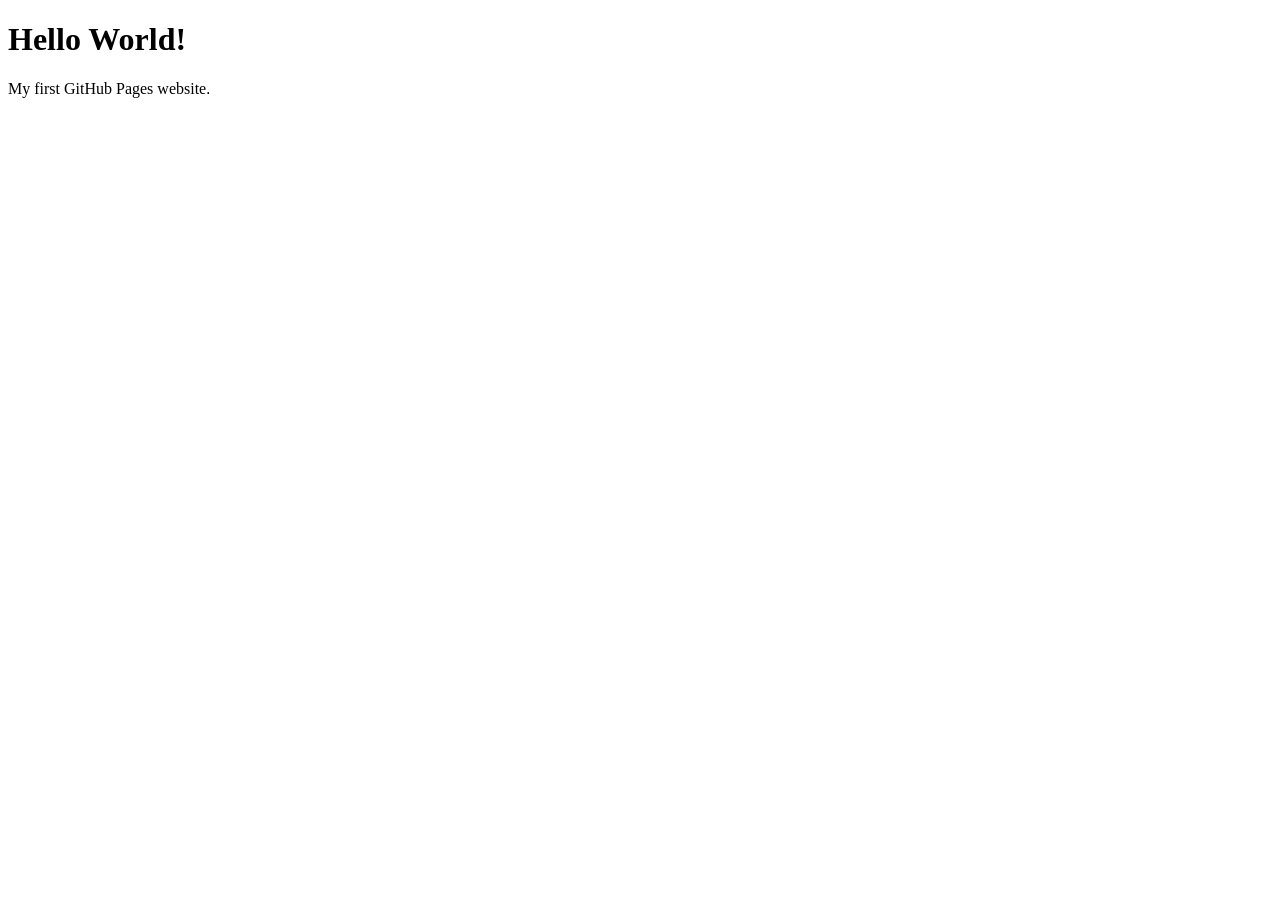
==== index.html @ e5bc2616 "Add initial HTML structure for the website" ====
<!DOCTYPE html>
<html lang="en">
<head>
  <meta charset="UTF-8">
  <meta name="viewport" content="width=device-width, initial-scale=1.0">
  <title>My Website</title>
</head>
<body>
  <h1>Hello World!</h1>
  <p>My first GitHub Pages website.</p>
</body>
</html>
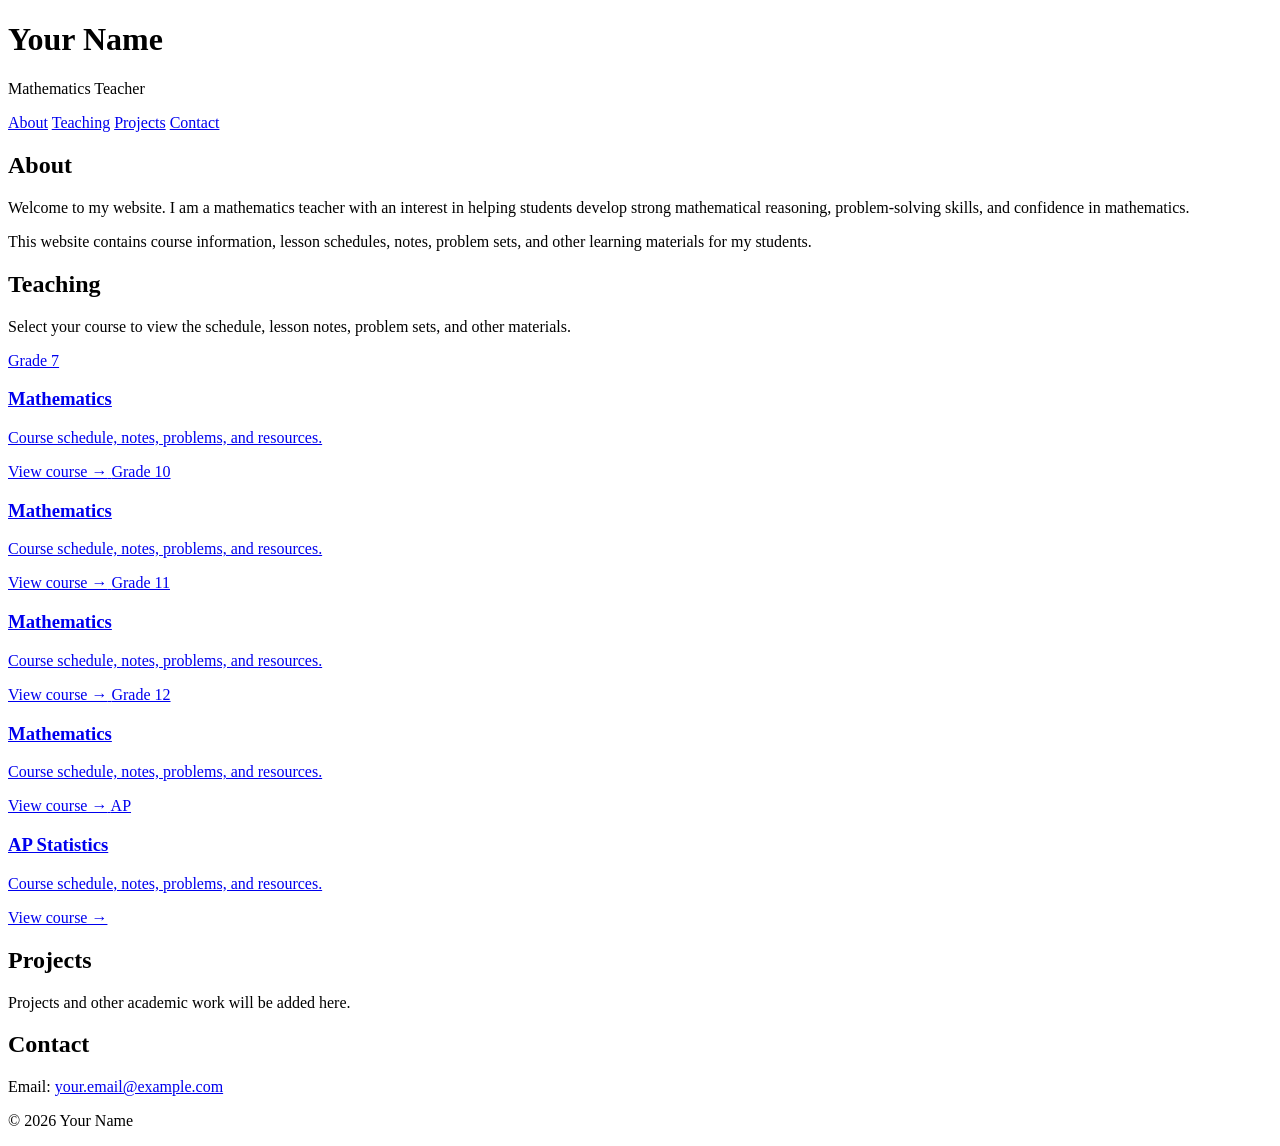
==== commit 3802f3c2: "Revamp index.html with new structure and content Updated the title and added header, navigation, mai" ====
--- a/index.html
+++ b/index.html
@@ -3,10 +3,140 @@
 <head>
   <meta charset="UTF-8">
   <meta name="viewport" content="width=device-width, initial-scale=1.0">
-  <title>My Website</title>
+
+  <title>Your Name | Teaching</title>
+
+  <link rel="stylesheet" href="style.css">
 </head>
+
 <body>
-  <h1>Hello World!</h1>
-  <p>My first GitHub Pages website.</p>
+
+  <!-- HEADER -->
+  <header class="site-header">
+    <div class="container">
+      <h1>Your Name</h1>
+      <p class="subtitle">Mathematics Teacher</p>
+    </div>
+  </header>
+
+
+  <!-- NAVIGATION -->
+  <nav class="navbar">
+    <div class="container nav-container">
+      <a href="#about">About</a>
+      <a href="#teaching">Teaching</a>
+      <a href="#projects">Projects</a>
+      <a href="#contact">Contact</a>
+    </div>
+  </nav>
+
+
+  <!-- MAIN CONTENT -->
+  <main class="container">
+
+    <!-- ABOUT -->
+    <section id="about" class="section">
+      <h2>About</h2>
+
+      <p>
+        Welcome to my website. I am a mathematics teacher with an interest
+        in helping students develop strong mathematical reasoning,
+        problem-solving skills, and confidence in mathematics.
+      </p>
+
+      <p>
+        This website contains course information, lesson schedules,
+        notes, problem sets, and other learning materials for my students.
+      </p>
+    </section>
+
+
+    <!-- TEACHING -->
+    <section id="teaching" class="section">
+      <h2>Teaching</h2>
+
+      <p class="section-intro">
+        Select your course to view the schedule, lesson notes,
+        problem sets, and other materials.
+      </p>
+
+
+      <div class="course-grid">
+
+        <a class="course-card" href="courses/grade7.html">
+          <span class="course-level">Grade 7</span>
+          <h3>Mathematics</h3>
+          <p>Course schedule, notes, problems, and resources.</p>
+          <span class="course-link">View course →</span>
+        </a>
+
+
+        <a class="course-card" href="courses/grade10.html">
+          <span class="course-level">Grade 10</span>
+          <h3>Mathematics</h3>
+          <p>Course schedule, notes, problems, and resources.</p>
+          <span class="course-link">View course →</span>
+        </a>
+
+
+        <a class="course-card" href="courses/grade11.html">
+          <span class="course-level">Grade 11</span>
+          <h3>Mathematics</h3>
+          <p>Course schedule, notes, problems, and resources.</p>
+          <span class="course-link">View course →</span>
+        </a>
+
+
+        <a class="course-card" href="courses/grade12.html">
+          <span class="course-level">Grade 12</span>
+          <h3>Mathematics</h3>
+          <p>Course schedule, notes, problems, and resources.</p>
+          <span class="course-link">View course →</span>
+        </a>
+
+
+        <a class="course-card" href="courses/ap-statistics.html">
+          <span class="course-level">AP</span>
+          <h3>AP Statistics</h3>
+          <p>Course schedule, notes, problems, and resources.</p>
+          <span class="course-link">View course →</span>
+        </a>
+
+      </div>
+    </section>
+
+
+    <!-- PROJECTS -->
+    <section id="projects" class="section">
+      <h2>Projects</h2>
+
+      <p>
+        Projects and other academic work will be added here.
+      </p>
+    </section>
+
+
+    <!-- CONTACT -->
+    <section id="contact" class="section">
+      <h2>Contact</h2>
+
+      <p>
+        Email:
+        <a href="mailto:your.email@example.com">
+          your.email@example.com
+        </a>
+      </p>
+    </section>
+
+  </main>
+
+
+  <!-- FOOTER -->
+  <footer>
+    <div class="container">
+      <p>© 2026 Your Name</p>
+    </div>
+  </footer>
+
 </body>
 </html>
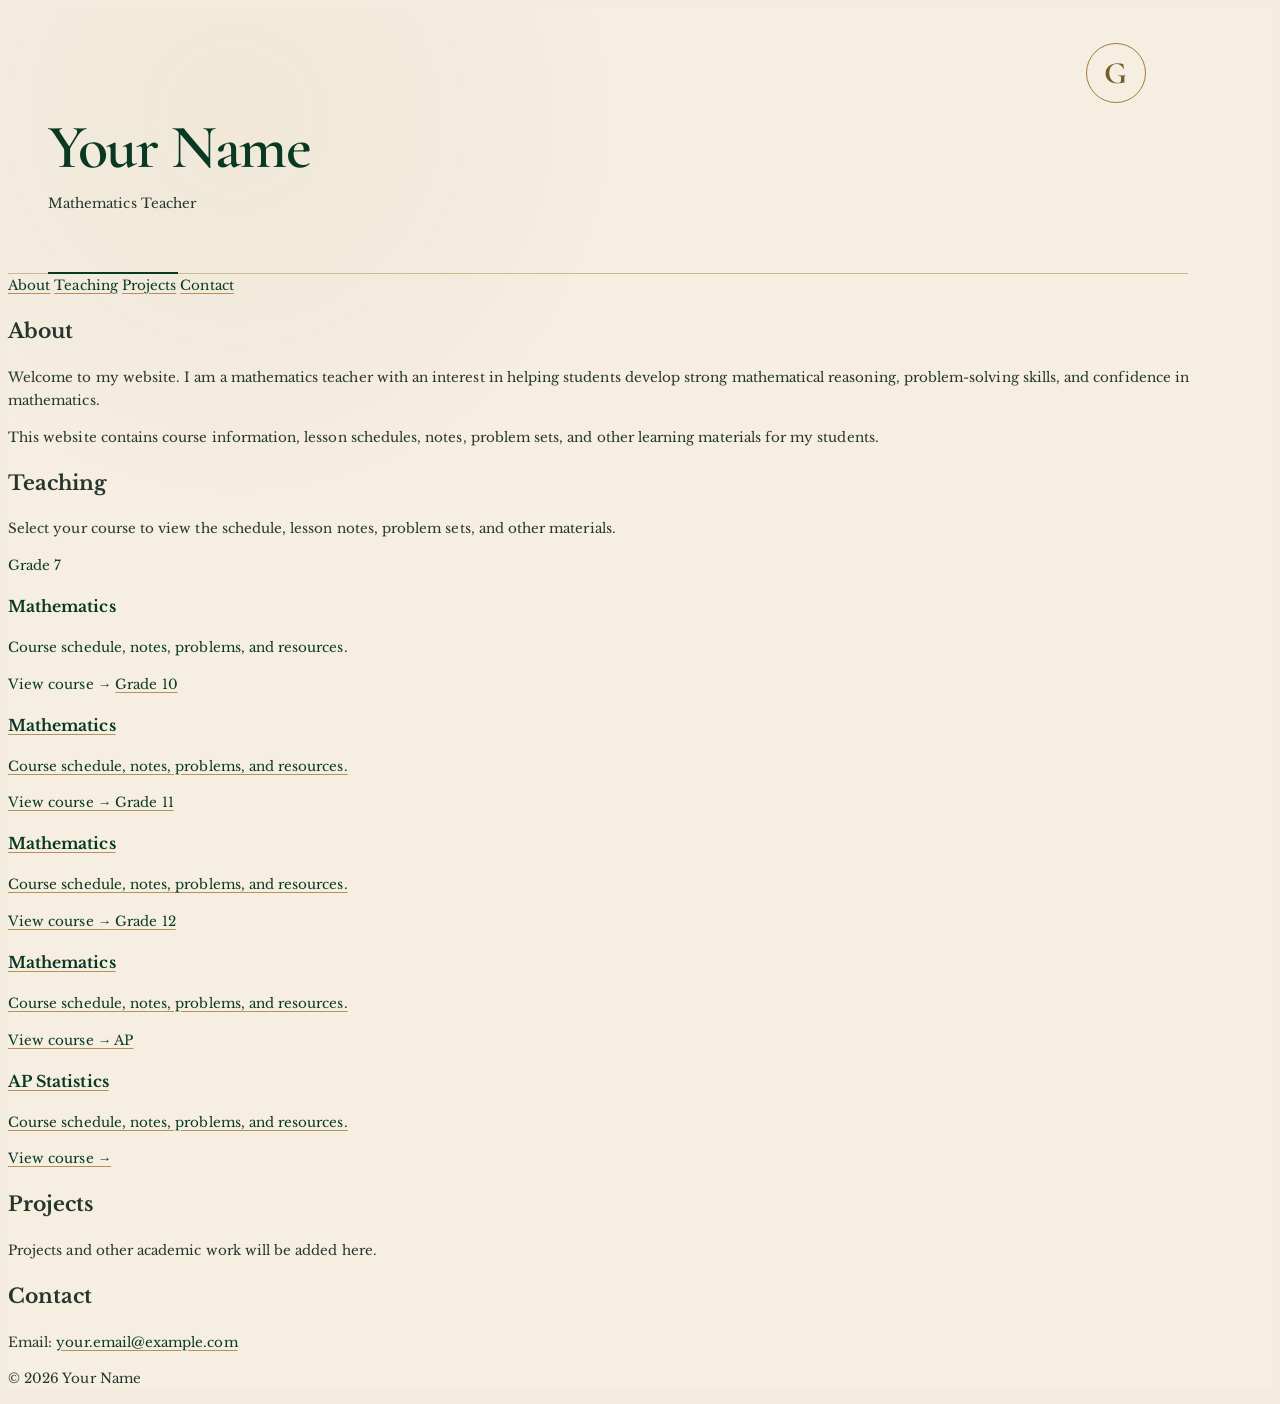
==== commit 46380670: "Fix stylesheet link and anchor tag in index.html Updated stylesheet link and corrected anchor tag sy" ====
--- a/index.html
+++ b/index.html
@@ -6,7 +6,8 @@
 
   <title>Your Name | Teaching</title>
 
-  <link rel="stylesheet" href="style.css">
+  
+<link rel="stylesheet" href="old-money-theme.css">
 </head>
 
 <body>
@@ -63,7 +64,7 @@
 
       <div class="course-grid">
 
-        <a class="course-card" href="courses/grade7.html">
+        <a class="course-card" ="courses/grade7.html">
           <span class="course-level">Grade 7</span>
           <h3>Mathematics</h3>
           <p>Course schedule, notes, problems, and resources.</p>
--- a/old-money-theme.css
+++ b/old-money-theme.css
@@ -0,0 +1,680 @@
+/* ==========================================================
+   GIO — OLD MONEY / PRIVATE LIBRARY THEME
+   Designed as a drop-in override for gio-master-curriculum.html
+
+   Palette
+   Deep green:   #093923
+   Cream:        #F3EBDD
+   Antique gold: #9A742D
+   Oxblood:      #6E2422
+   ========================================================== */
+
+@import url('https://fonts.googleapis.com/css2?family=Cormorant+Garamond:ital,wght@0,500;0,600;0,700;1,500&family=Libre+Baskerville:ital,wght@0,400;0,700;1,400&family=IBM+Plex+Mono:wght@400;500;600&display=swap');
+
+:root {
+  --bg: #F3EBDD;
+  --surface: #F8F2E7;
+  --surface-2: #ECE0CC;
+  --border: #CBB992;
+  --muted: #A9956F;
+
+  --text: #26362C;
+  --text-dim: #6F7468;
+  --text-hi: #093923;
+
+  --green: #093923;
+  --green-soft: #164B36;
+  --green-wash: rgba(9, 57, 35, 0.075);
+
+  --gold: #9A742D;
+  --gold-dark: #6C501E;
+  --gold-wash: rgba(154, 116, 45, 0.11);
+
+  --red: #6E2422;
+  --red-soft: #85332E;
+  --red-wash: rgba(110, 36, 34, 0.10);
+
+  /* Existing semantic variables remapped to the new palette */
+  --accent-ml: #0F5338;
+  --accent-sys: #6E2422;
+  --accent-math: #8A6828;
+  --accent-plat: #9A742D;
+
+  --accent-ml-dim: rgba(15, 83, 56, 0.09);
+  --accent-sys-dim: rgba(110, 36, 34, 0.09);
+  --accent-math-dim: rgba(138, 104, 40, 0.10);
+  --accent-plat-dim: rgba(154, 116, 45, 0.11);
+
+  --mono: 'IBM Plex Mono', monospace;
+  --sans: 'Libre Baskerville', Georgia, serif;
+  --serif: 'Cormorant Garamond', Georgia, serif;
+
+  --shadow-sm: 0 3px 14px rgba(49, 42, 28, 0.055);
+  --shadow-md: 0 10px 30px rgba(49, 42, 28, 0.075);
+}
+
+
+/* ---------- PAGE ---------- */
+
+html {
+  background: var(--bg);
+}
+
+body {
+  background:
+    radial-gradient(circle at 18% 8%, rgba(154, 116, 45, 0.055), transparent 24rem),
+    linear-gradient(rgba(255,255,255,0.13), rgba(255,255,255,0.13)),
+    var(--bg);
+  color: var(--text);
+  font-family: var(--sans);
+  font-size: 13.5px;
+  line-height: 1.72;
+  letter-spacing: 0.004em;
+}
+
+::selection {
+  background: var(--green);
+  color: var(--bg);
+}
+
+
+/* ---------- HEADER ---------- */
+
+header {
+  position: relative;
+  max-width: 1100px;
+  padding: 68px 40px 44px;
+  border-bottom: 1px solid var(--border);
+}
+
+header::before {
+  content: "G";
+  position: absolute;
+  right: 42px;
+  top: 35px;
+  width: 58px;
+  height: 58px;
+  display: grid;
+  place-items: center;
+  border: 1px solid var(--gold);
+  border-radius: 50%;
+  color: var(--gold-dark);
+  font-family: var(--serif);
+  font-size: 31px;
+  font-weight: 700;
+  line-height: 1;
+  opacity: 0.92;
+}
+
+header::after {
+  content: "";
+  position: absolute;
+  left: 40px;
+  bottom: -1px;
+  width: 130px;
+  height: 2px;
+  background: var(--green);
+}
+
+.header-eyebrow {
+  margin-bottom: 18px;
+  color: var(--gold-dark);
+  font-family: var(--mono);
+  font-size: 9px;
+  font-weight: 600;
+  letter-spacing: .19em;
+}
+
+h1 {
+  max-width: 760px;
+  margin-bottom: 14px;
+  color: var(--green);
+  font-family: var(--serif);
+  font-size: clamp(38px, 5.6vw, 62px);
+  font-weight: 600;
+  line-height: .98;
+  letter-spacing: -0.022em;
+}
+
+.header-sub {
+  max-width: 660px;
+  color: #566258;
+  font-family: var(--sans);
+  font-size: 13px;
+  line-height: 1.8;
+}
+
+
+/* ---------- LEGEND ---------- */
+
+.legend {
+  gap: 12px 26px;
+  padding: 20px 40px;
+  border-bottom: 1px solid var(--border);
+}
+
+.legend-item {
+  color: #6E705F;
+  font-family: var(--mono);
+  font-size: 9px;
+  font-weight: 500;
+  letter-spacing: .095em;
+  text-transform: uppercase;
+}
+
+.legend-dot {
+  width: 7px;
+  height: 7px;
+  border-radius: 50%;
+  box-shadow: 0 0 0 3px rgba(255,255,255,.27);
+}
+
+
+/* ---------- MAIN TIMELINE ---------- */
+
+.timeline {
+  padding-top: 50px;
+}
+
+
+/* ---------- OVERVIEW ---------- */
+
+.overview-strip {
+  gap: 0;
+  overflow: hidden;
+  margin-bottom: 54px;
+  background: transparent;
+  border: 1px solid var(--green);
+  border-radius: 0;
+  box-shadow: var(--shadow-sm);
+}
+
+.overview-cell {
+  position: relative;
+  background: rgba(248, 242, 231, .78);
+  padding: 21px 22px 20px;
+  border-right: 1px solid rgba(9,57,35,.24);
+}
+
+.overview-cell:last-child {
+  border-right: 0;
+}
+
+.overview-cell-label {
+  color: var(--gold-dark);
+  font-family: var(--mono);
+  font-size: 8.5px;
+  font-weight: 600;
+  letter-spacing: .16em;
+}
+
+.overview-cell-value {
+  color: var(--green);
+  font-family: var(--serif);
+  font-size: 32px;
+  font-weight: 700;
+  line-height: 1;
+}
+
+.overview-cell-sub {
+  margin-top: 6px;
+  color: #737263;
+  font-size: 10px;
+}
+
+
+/* ---------- TRACK HEADERS ---------- */
+
+.track-header {
+  gap: 15px;
+  margin-top: 58px;
+  margin-bottom: 12px;
+}
+
+.track-label {
+  border: 1px solid currentColor;
+  border-radius: 0;
+  padding: 5px 10px 4px;
+  background: transparent !important;
+  font-family: var(--mono);
+  font-size: 8.5px;
+  font-weight: 600;
+  letter-spacing: .16em;
+}
+
+.track-label.ml {
+  color: var(--green);
+}
+
+.track-label.sys {
+  color: var(--red);
+}
+
+.track-label.math {
+  color: var(--gold-dark);
+}
+
+.track-label.plat {
+  color: var(--gold);
+}
+
+.track-rule {
+  background: linear-gradient(90deg, var(--border), transparent);
+}
+
+.track-header > span:last-child {
+  color: #81775F !important;
+  font-size: 9px !important;
+  letter-spacing: .05em;
+}
+
+
+/* ---------- PHASE CARDS ---------- */
+
+.phase {
+  margin-bottom: 13px;
+  overflow: hidden;
+  border: 1px solid #C7B893;
+  border-radius: 0;
+  background: rgba(248, 242, 231, .62);
+  box-shadow: var(--shadow-sm);
+  transition:
+    transform .18s ease,
+    border-color .18s ease,
+    box-shadow .18s ease;
+}
+
+.phase:hover {
+  transform: translateY(-1px);
+  border-color: var(--gold);
+  box-shadow: var(--shadow-md);
+}
+
+.phase.open {
+  border-color: #A89467;
+}
+
+.phase-header {
+  position: relative;
+  gap: 18px;
+  padding: 17px 20px;
+  background:
+    linear-gradient(90deg, rgba(9,57,35,.04), transparent 28%),
+    rgba(248, 242, 231, .78);
+}
+
+.phase-header::before {
+  content: "";
+  position: absolute;
+  top: 0;
+  left: 0;
+  bottom: 0;
+  width: 3px;
+  background: var(--green);
+  opacity: 0;
+  transition: opacity .18s ease;
+}
+
+.phase:hover .phase-header::before,
+.phase.open .phase-header::before {
+  opacity: 1;
+}
+
+.phase-num {
+  color: var(--gold-dark);
+  font-family: var(--serif);
+  font-size: 18px;
+  font-weight: 700;
+  letter-spacing: .04em;
+}
+
+.phase-name {
+  color: var(--green);
+  font-family: var(--serif);
+  font-size: 19px;
+  font-weight: 700;
+  line-height: 1.05;
+}
+
+.phase-meta {
+  margin-top: 5px;
+  color: #847B67;
+  font-family: var(--mono);
+  font-size: 9px;
+  letter-spacing: .025em;
+}
+
+.phase-goal-tag {
+  border: 1px solid rgba(154,116,45,.34);
+  border-radius: 999px;
+  background: var(--gold-wash) !important;
+  color: var(--gold-dark) !important;
+  font-size: 8.5px;
+  padding: 4px 9px;
+}
+
+.phase-chevron {
+  color: var(--gold-dark);
+}
+
+.phase-body {
+  padding: 0 20px 22px;
+  border-top: 1px solid #D9CDAF;
+  background: rgba(255, 252, 246, .43);
+}
+
+
+/* ---------- GOAL STATEMENT ---------- */
+
+.goal-statement {
+  padding: 18px 2px 17px;
+  margin-bottom: 18px;
+  border-bottom: 1px solid #D9CDAF;
+  color: #596459;
+  font-family: var(--serif);
+  font-size: 16px;
+  font-style: italic;
+  line-height: 1.55;
+}
+
+
+/* ---------- COURSE ROWS ---------- */
+
+.course-list {
+  gap: 9px;
+}
+
+.course-row {
+  position: relative;
+  padding: 13px 15px;
+  border: 1px solid #D9CDAF;
+  border-radius: 0;
+  background: rgba(243, 235, 221, .48);
+  transition:
+    background .16s ease,
+    border-color .16s ease;
+}
+
+.course-row:hover {
+  border-color: #BAA574;
+  background: #F7F0E3;
+}
+
+.course-name {
+  margin-bottom: 5px;
+  color: var(--green);
+  font-family: var(--sans);
+  font-size: 12.3px;
+  font-weight: 700;
+  line-height: 1.45;
+}
+
+.course-note {
+  color: #6B7067;
+  font-family: var(--sans);
+  font-size: 10.8px;
+  line-height: 1.65;
+}
+
+
+/* ---------- TAGS ---------- */
+
+.course-tag {
+  border: 1px solid currentColor;
+  border-radius: 999px;
+  background: transparent !important;
+  font-family: var(--mono);
+  font-size: 8px;
+  font-weight: 600;
+  letter-spacing: .065em;
+  padding: 3px 7px;
+}
+
+.tag-core {
+  color: var(--green);
+  background: var(--green-wash) !important;
+}
+
+.tag-book {
+  color: var(--gold-dark);
+  background: var(--gold-wash) !important;
+}
+
+.tag-tool {
+  color: #75581F;
+  background: rgba(154,116,45,.075) !important;
+}
+
+.tag-ref {
+  color: var(--red);
+  background: var(--red-wash) !important;
+}
+
+.tag-project {
+  color: #8A4F1D;
+  background: rgba(138,79,29,.08) !important;
+}
+
+.tag-os {
+  color: #6B3D46;
+  background: rgba(107,61,70,.08) !important;
+}
+
+
+/* ---------- TOOLS ---------- */
+
+.tools-section {
+  margin-top: 18px;
+  padding-top: 16px;
+  border-top: 1px solid #D9CDAF;
+}
+
+.tools-label {
+  color: var(--gold-dark);
+  font-size: 8.5px;
+  font-weight: 600;
+  letter-spacing: .15em;
+}
+
+.tool-chip {
+  border: 1px solid #CDBD99;
+  border-radius: 0;
+  background: rgba(255,255,255,.22);
+  color: #3B493F;
+  font-family: var(--mono);
+  font-size: 9px;
+  padding: 5px 9px;
+}
+
+
+/* ---------- CALLOUT ---------- */
+
+.callout {
+  position: relative;
+  margin-top: 18px;
+  padding: 14px 16px 14px 18px;
+  border: 0;
+  border-left: 3px solid var(--red);
+  border-radius: 0;
+  background:
+    linear-gradient(90deg, var(--red-wash), rgba(110,36,34,.015));
+  color: #69695D;
+  font-size: 10.7px;
+  line-height: 1.7;
+}
+
+.callout strong {
+  color: var(--red);
+}
+
+
+/* ---------- TABLES ---------- */
+
+.math-table,
+.lang-table {
+  overflow: hidden;
+  border: 1px solid #D2C19A;
+  background: rgba(248,242,231,.45);
+}
+
+.math-table th,
+.lang-table th {
+  padding: 9px 12px;
+  border-bottom: 1px solid #CDBC96;
+  background: rgba(9,57,35,.05);
+  color: var(--gold-dark);
+  font-size: 8px;
+  font-weight: 600;
+  letter-spacing: .13em;
+}
+
+.math-table td,
+.lang-table td {
+  padding: 10px 12px;
+  border-bottom: 1px solid #DDD2B8;
+  color: #576159;
+  font-size: 10.5px;
+}
+
+.math-table td:first-child,
+.lang-table td:first-child {
+  color: var(--green);
+}
+
+.math-table td:last-child {
+  color: var(--gold-dark);
+}
+
+
+/* ---------- SECTION DIVIDER ---------- */
+
+.section-divider {
+  margin: 60px 0 30px;
+}
+
+.section-divider-line {
+  background: linear-gradient(90deg, transparent, var(--border), transparent);
+}
+
+.section-divider-label {
+  color: var(--gold-dark);
+  font-family: var(--serif);
+  font-size: 14px;
+  font-weight: 600;
+  font-variant: small-caps;
+  letter-spacing: .12em;
+  text-transform: none;
+}
+
+
+/* ---------- LINKS ---------- */
+
+a {
+  color: var(--green);
+  text-decoration-color: rgba(154,116,45,.75);
+  text-underline-offset: 3px;
+}
+
+a:hover {
+  color: var(--red);
+}
+
+
+/* ---------- SCROLLBAR ---------- */
+
+::-webkit-scrollbar {
+  width: 10px;
+}
+
+::-webkit-scrollbar-track {
+  background: #E9DECA;
+}
+
+::-webkit-scrollbar-thumb {
+  background: #A69164;
+  border: 3px solid #E9DECA;
+}
+
+::-webkit-scrollbar-thumb:hover {
+  background: var(--green);
+}
+
+
+/* ---------- MOBILE ---------- */
+
+@media (max-width: 700px) {
+  header,
+  .legend,
+  .timeline {
+    padding-left: 20px;
+    padding-right: 20px;
+  }
+
+  header {
+    padding-top: 52px;
+  }
+
+  header::before {
+    right: 20px;
+    top: 25px;
+    width: 42px;
+    height: 42px;
+    font-size: 23px;
+  }
+
+  header::after {
+    left: 20px;
+  }
+
+  h1 {
+    max-width: calc(100% - 45px);
+    font-size: clamp(35px, 12vw, 48px);
+  }
+
+  .overview-strip {
+    grid-template-columns: 1fr 1fr;
+  }
+
+  .overview-cell {
+    border-bottom: 1px solid rgba(9,57,35,.20);
+  }
+
+  .phase-header {
+    grid-template-columns: auto 1fr;
+  }
+
+  .phase-goal-tag,
+  .phase-chevron {
+    display: none;
+  }
+
+  .course-row {
+    grid-template-columns: 1fr;
+  }
+}
+
+
+/* ---------- OPTIONAL: DARK GREEN "INSTITUTIONAL" HEADER ----------
+   Uncomment this block if you want a stronger, more club-like top section.
+
+header {
+  max-width: none;
+  padding-left: max(40px, calc((100vw - 1020px)/2));
+  padding-right: max(40px, calc((100vw - 1020px)/2));
+  background: #093923;
+  border-bottom-color: #9A742D;
+}
+
+header::after { background: #9A742D; }
+
+.header-eyebrow { color: #C8A85C; }
+
+h1 { color: #F3EBDD; }
+
+.header-sub { color: #D7CFBE; }
+
+header::before {
+  color: #C8A85C;
+  border-color: #C8A85C;
+}
+*/
